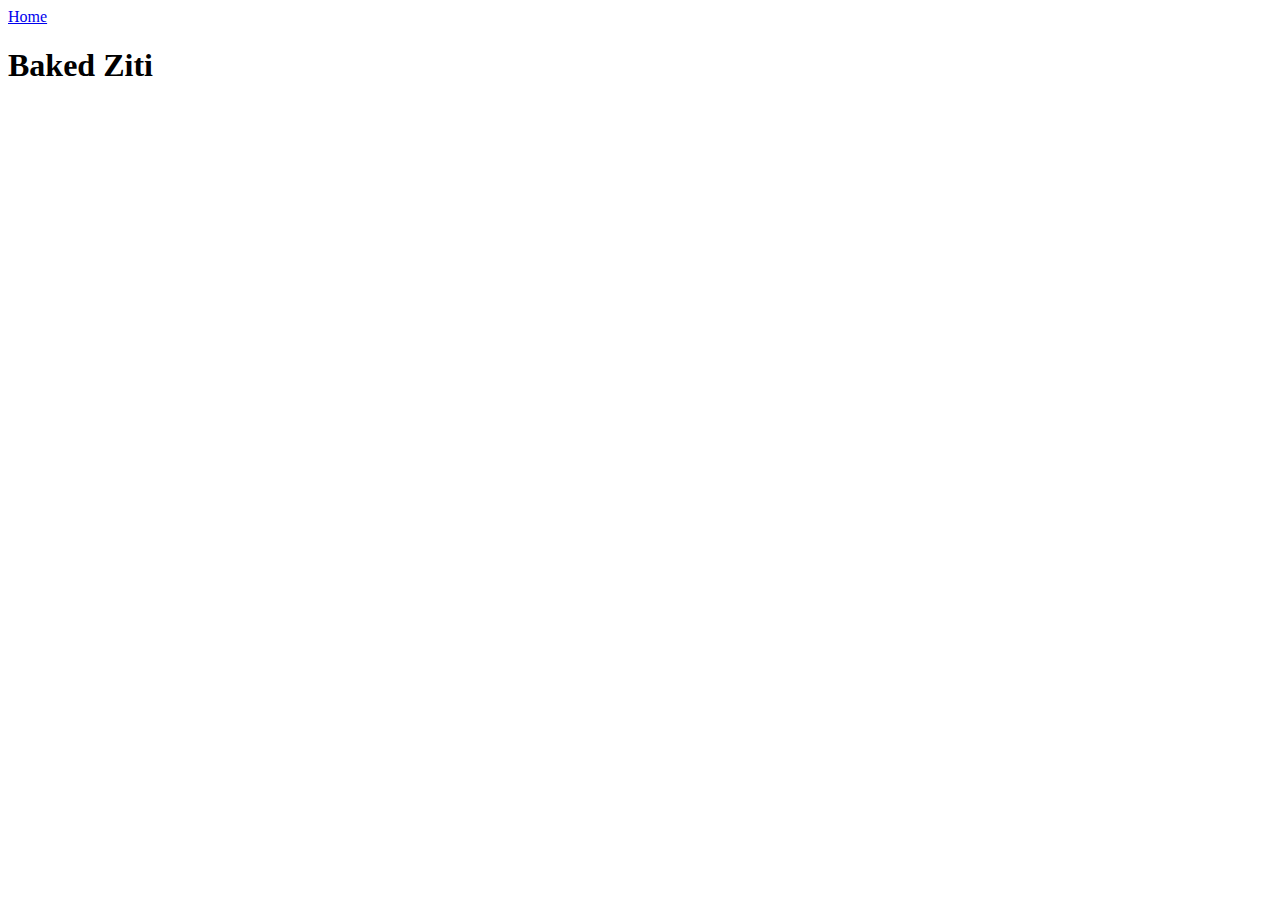
==== recipes/baked-ziti.html @ 4d726575 "Added recipes directory and baked-ziti.html Added html boilerplate to baked-ziti.html and linked it " ====
<!DOCTYPE html>
<html lang="en">
<head>
    <meta charset="UTF-8">
    <meta name="viewport" content="width=device-width, initial-scale=1.0">
    <title>Baked Ziti</title>
</head>
<body>
    <a href="../index.html">Home</a>
    <h1>Baked Ziti</h1>
</body>
</html>
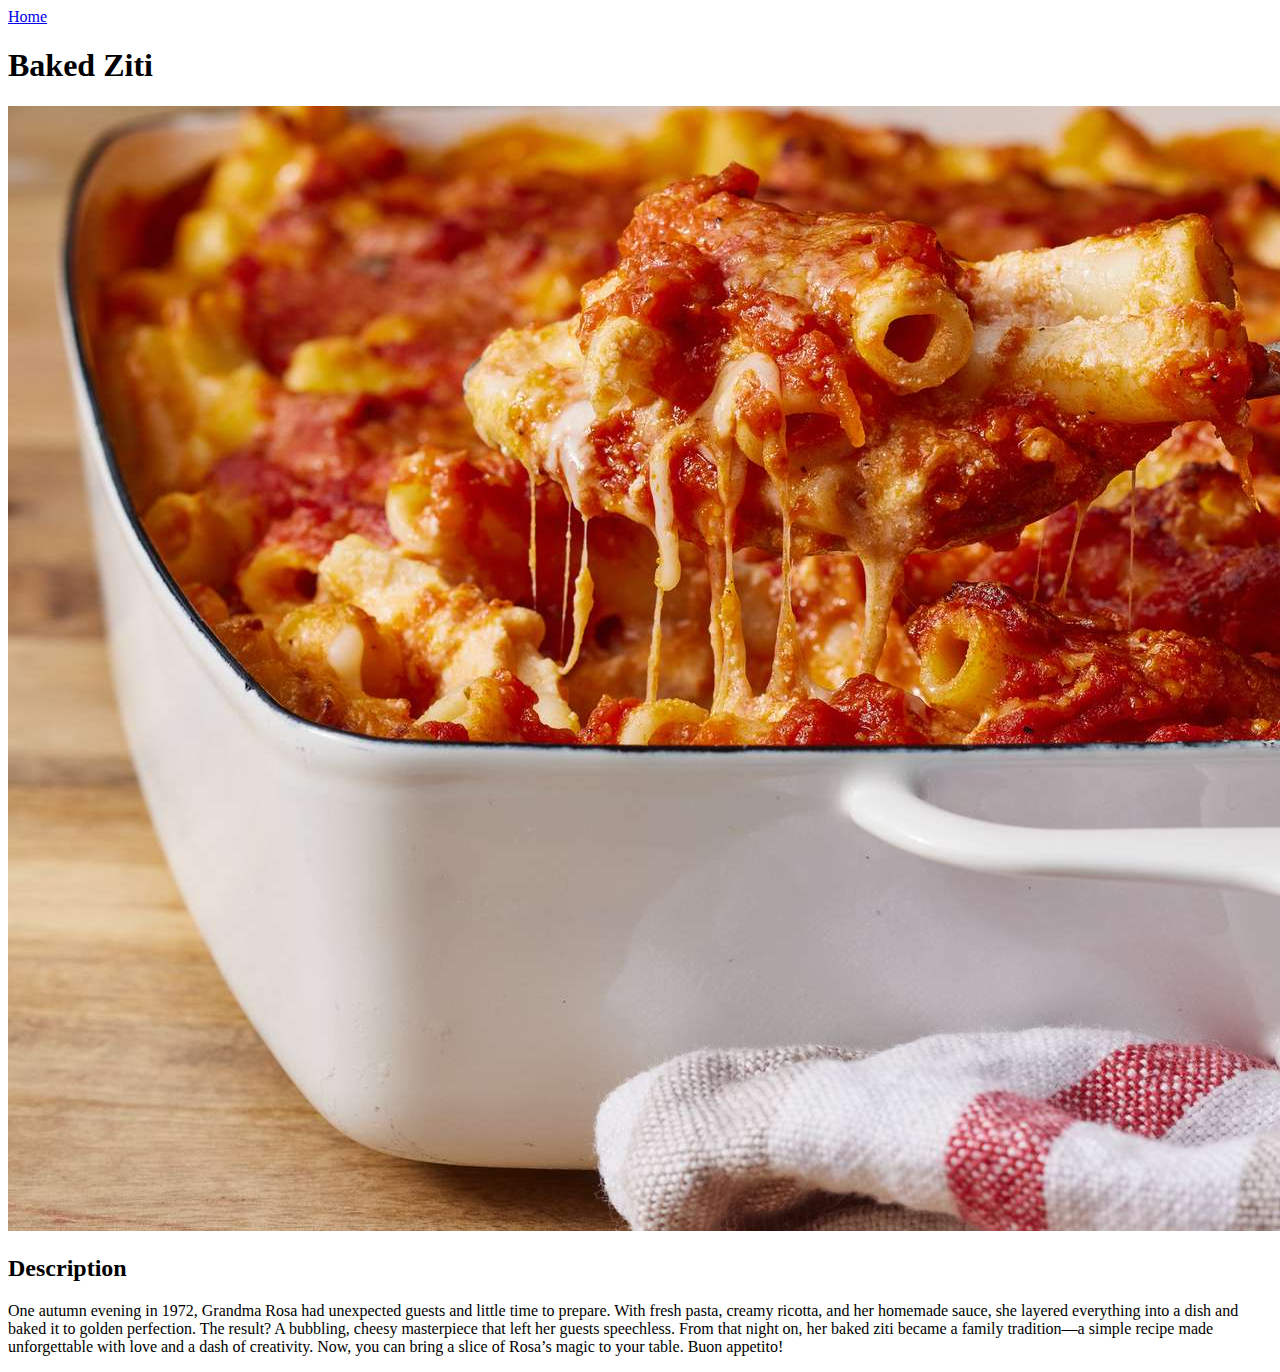
==== commit b35abe9e: "Add recipe-imgs directory and edit baked-ziti.html Added image and description to baked ziti page" ====
--- a/recipes/baked-ziti.html
+++ b/recipes/baked-ziti.html
@@ -8,5 +8,8 @@
 <body>
     <a href="../index.html">Home</a>
     <h1>Baked Ziti</h1>
+    <img src="../recipe-imgs/baked-ziti.jpg">
+    <h2>Description</h2>
+    <p>One autumn evening in 1972, Grandma Rosa had unexpected guests and little time to prepare. With fresh pasta, creamy ricotta, and her homemade sauce, she layered everything into a dish and baked it to golden perfection. The result? A bubbling, cheesy masterpiece that left her guests speechless. From that night on, her baked ziti became a family tradition—a simple recipe made unforgettable with love and a dash of creativity. Now, you can bring a slice of Rosa’s magic to your table. Buon appetito!</p>
 </body>
 </html>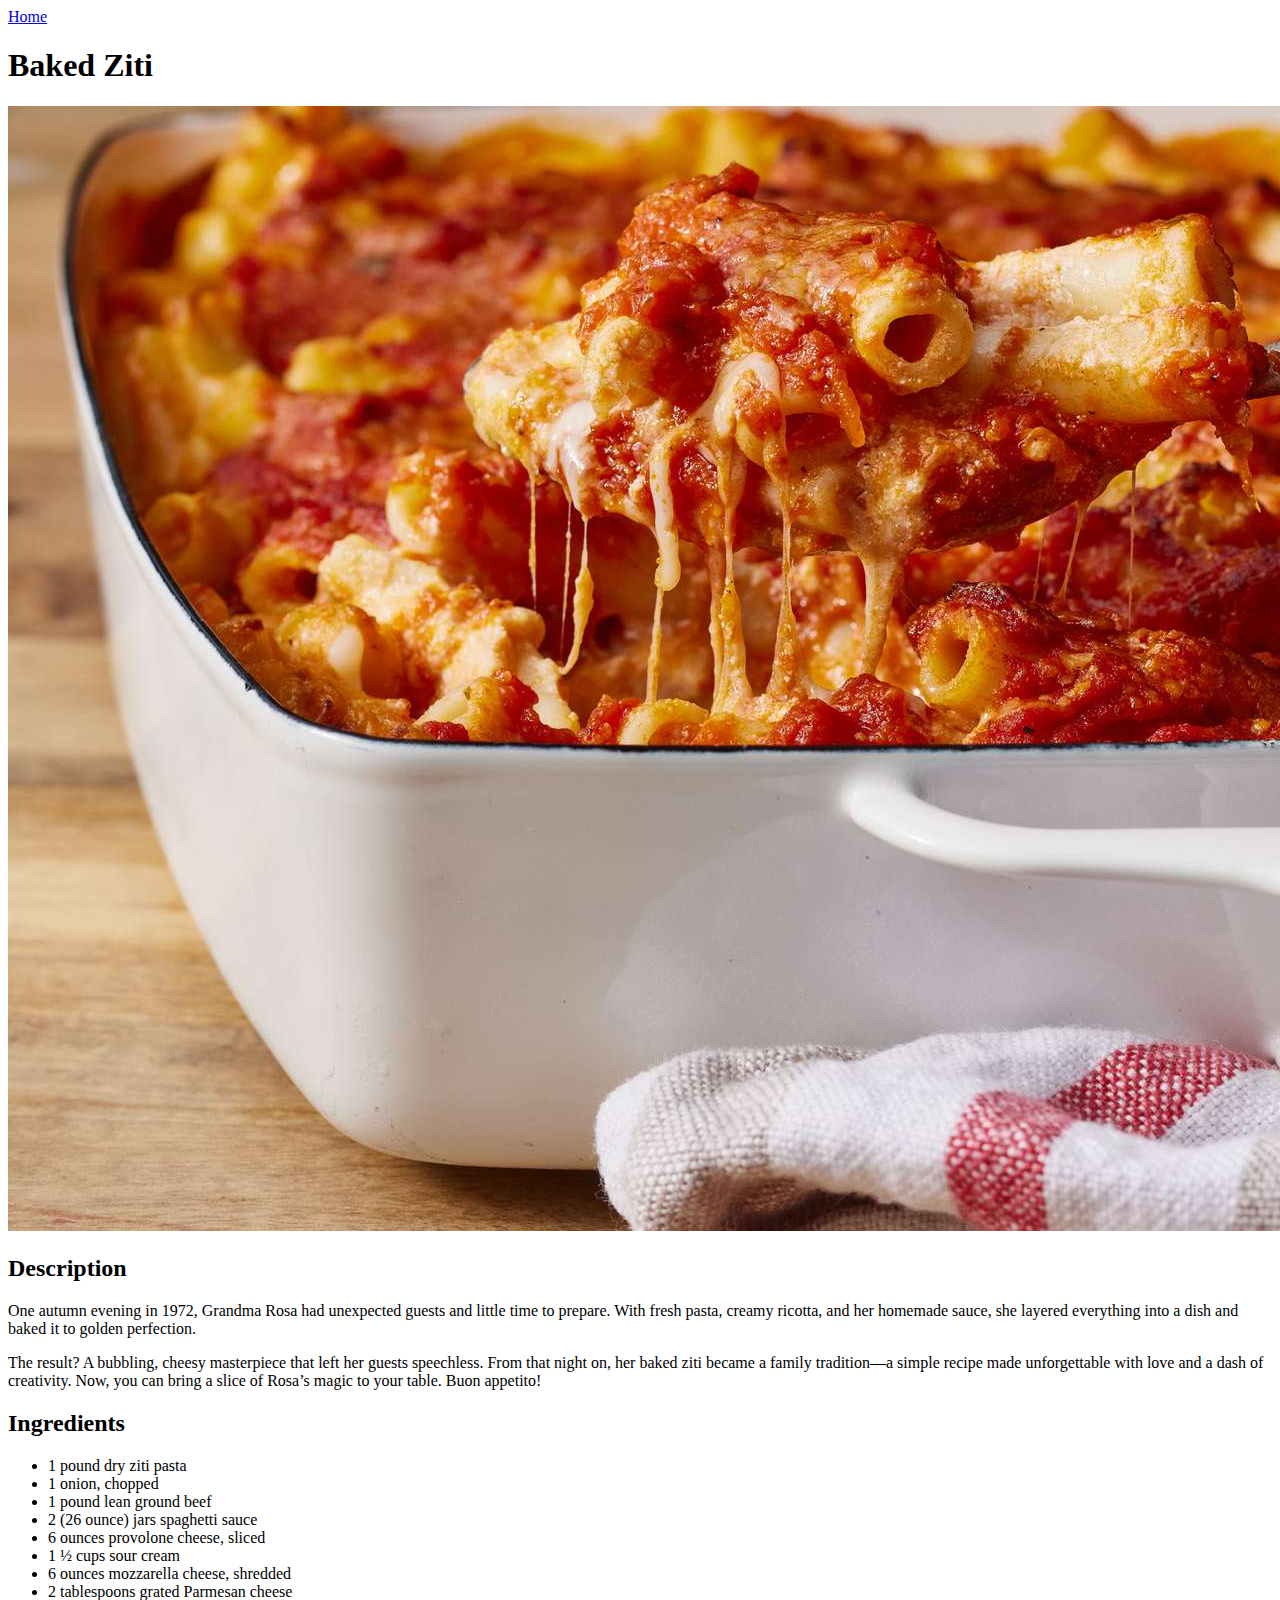
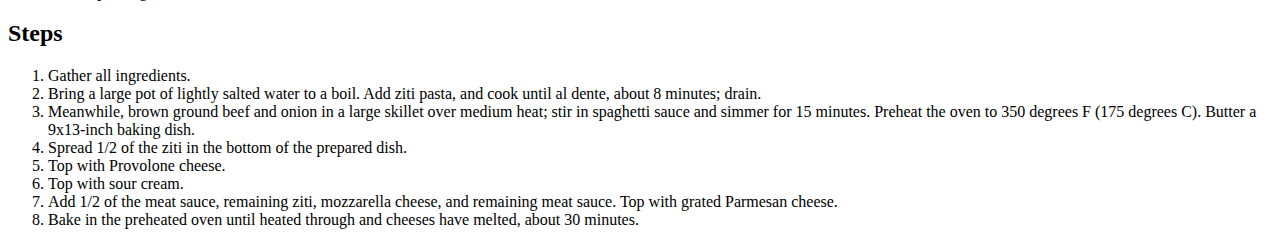
==== commit 0e9847ad: "Edit baked-ziti.html Added ingredients and steps lists" ====
--- a/recipes/baked-ziti.html
+++ b/recipes/baked-ziti.html
@@ -10,6 +10,29 @@
     <h1>Baked Ziti</h1>
     <img src="../recipe-imgs/baked-ziti.jpg">
     <h2>Description</h2>
-    <p>One autumn evening in 1972, Grandma Rosa had unexpected guests and little time to prepare. With fresh pasta, creamy ricotta, and her homemade sauce, she layered everything into a dish and baked it to golden perfection. The result? A bubbling, cheesy masterpiece that left her guests speechless. From that night on, her baked ziti became a family tradition—a simple recipe made unforgettable with love and a dash of creativity. Now, you can bring a slice of Rosa’s magic to your table. Buon appetito!</p>
+    <p>One autumn evening in 1972, Grandma Rosa had unexpected guests and little time to prepare. With fresh pasta, creamy ricotta, and her homemade sauce, she layered everything into a dish and baked it to golden perfection.</p>
+    <p>The result? A bubbling, cheesy masterpiece that left her guests speechless. From that night on, her baked ziti became a family tradition—a simple recipe made unforgettable with love and a dash of creativity. Now, you can bring a slice of Rosa’s magic to your table. Buon appetito!</p>
+    <h2>Ingredients</h2>
+    <ul>
+        <li>1 pound dry ziti pasta</li>
+        <li>1 onion, chopped</li>
+        <li>1 pound lean ground beef</li>
+        <li>2 (26 ounce) jars spaghetti sauce</li>
+        <li>6 ounces provolone cheese, sliced</li>
+        <li>1 ½ cups sour cream</li>
+        <li>6 ounces mozzarella cheese, shredded</li>
+        <li>2 tablespoons grated Parmesan cheese</li>
+    </ul>
+    <h2>Steps</h2>
+    <ol>
+        <li>Gather all ingredients.</li>
+        <li>Bring a large pot of lightly salted water to a boil. Add ziti pasta, and cook until al dente, about 8 minutes; drain.</li>
+        <li>Meanwhile, brown ground beef and onion in a large skillet over medium heat; stir in spaghetti sauce and simmer for 15 minutes. Preheat the oven to 350 degrees F (175 degrees C). Butter a 9x13-inch baking dish.</li>
+        <li>Spread 1/2 of the ziti in the bottom of the prepared dish.</li>
+        <li>Top with Provolone cheese.</li>
+        <li>Top with sour cream.</li>
+        <li>Add 1/2 of the meat sauce, remaining ziti, mozzarella cheese, and remaining meat sauce. Top with grated Parmesan cheese.</li>
+        <li>Bake in the preheated oven until heated through and cheeses have melted, about 30 minutes.</li>
+    </ol>
 </body>
 </html>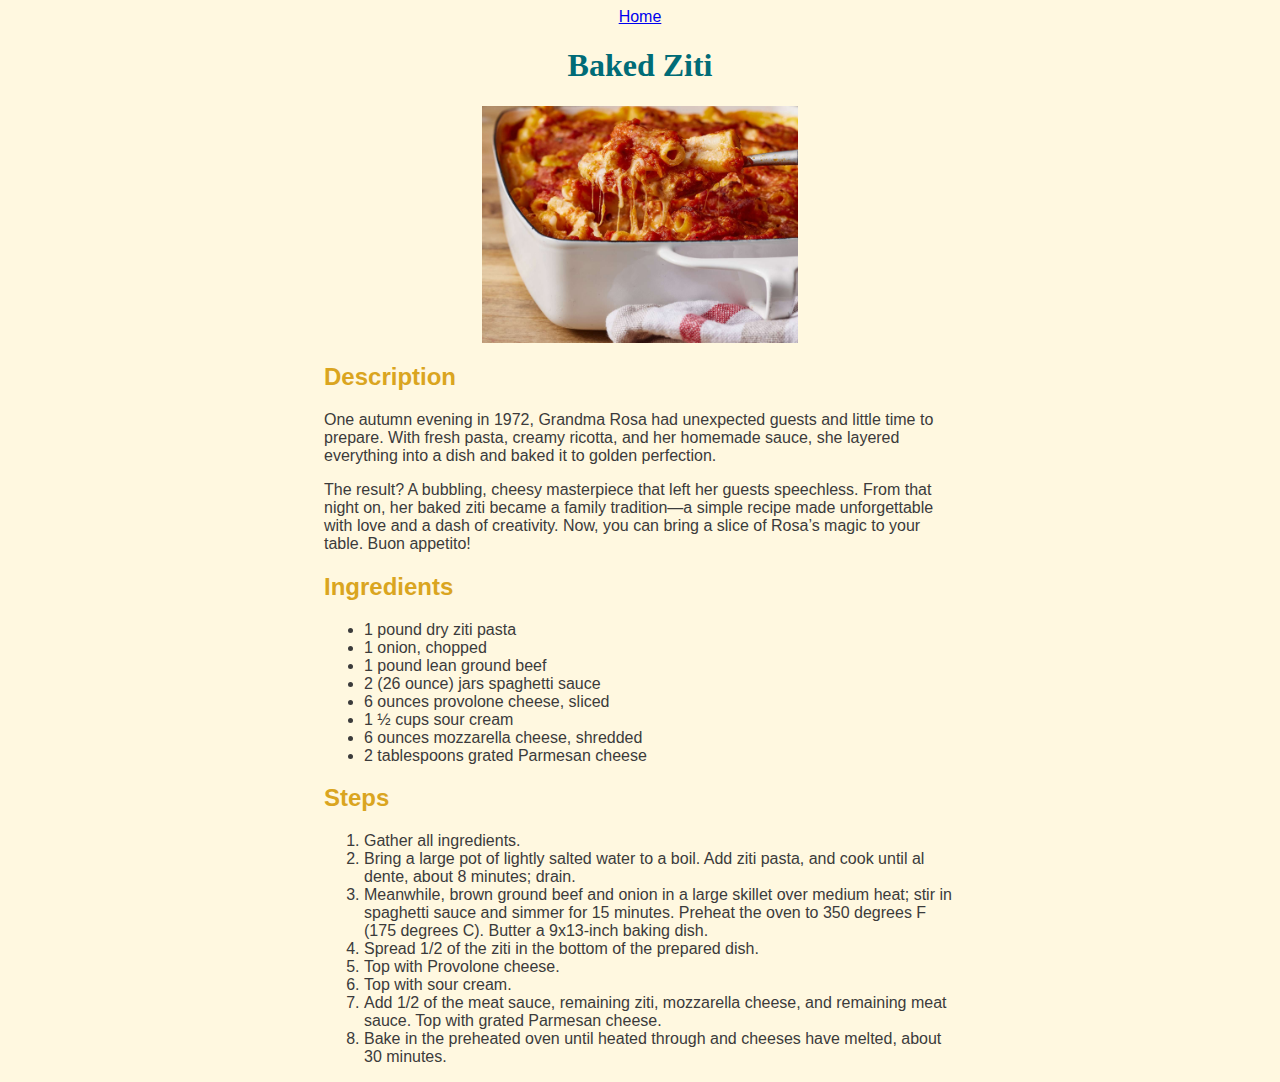
==== commit 3067df75: "Edit styles.css Added css for content" ====
--- a/recipes/baked-ziti.html
+++ b/recipes/baked-ziti.html
@@ -3,36 +3,47 @@
 <head>
     <meta charset="UTF-8">
     <meta name="viewport" content="width=device-width, initial-scale=1.0">
+    <link rel="stylesheet" href="../styles.css">
     <title>Baked Ziti</title>
 </head>
 <body>
-    <a href="../index.html">Home</a>
-    <h1>Baked Ziti</h1>
-    <img src="../recipe-imgs/baked-ziti.jpg">
-    <h2>Description</h2>
-    <p>One autumn evening in 1972, Grandma Rosa had unexpected guests and little time to prepare. With fresh pasta, creamy ricotta, and her homemade sauce, she layered everything into a dish and baked it to golden perfection.</p>
-    <p>The result? A bubbling, cheesy masterpiece that left her guests speechless. From that night on, her baked ziti became a family tradition—a simple recipe made unforgettable with love and a dash of creativity. Now, you can bring a slice of Rosa’s magic to your table. Buon appetito!</p>
-    <h2>Ingredients</h2>
-    <ul>
-        <li>1 pound dry ziti pasta</li>
-        <li>1 onion, chopped</li>
-        <li>1 pound lean ground beef</li>
-        <li>2 (26 ounce) jars spaghetti sauce</li>
-        <li>6 ounces provolone cheese, sliced</li>
-        <li>1 ½ cups sour cream</li>
-        <li>6 ounces mozzarella cheese, shredded</li>
-        <li>2 tablespoons grated Parmesan cheese</li>
-    </ul>
-    <h2>Steps</h2>
-    <ol>
-        <li>Gather all ingredients.</li>
-        <li>Bring a large pot of lightly salted water to a boil. Add ziti pasta, and cook until al dente, about 8 minutes; drain.</li>
-        <li>Meanwhile, brown ground beef and onion in a large skillet over medium heat; stir in spaghetti sauce and simmer for 15 minutes. Preheat the oven to 350 degrees F (175 degrees C). Butter a 9x13-inch baking dish.</li>
-        <li>Spread 1/2 of the ziti in the bottom of the prepared dish.</li>
-        <li>Top with Provolone cheese.</li>
-        <li>Top with sour cream.</li>
-        <li>Add 1/2 of the meat sauce, remaining ziti, mozzarella cheese, and remaining meat sauce. Top with grated Parmesan cheese.</li>
-        <li>Bake in the preheated oven until heated through and cheeses have melted, about 30 minutes.</li>
-    </ol>
+    <div class="nav">
+        <a href="../index.html">Home</a>
+    </div>
+    <h1 class="heading">Baked Ziti</h1>
+    <img class="center" src="../recipe-imgs/baked-ziti.jpg">
+    <div class="content">
+        <h2 class="sub-heading">Description</h2>
+        <div class="body-text">
+            <p>One autumn evening in 1972, Grandma Rosa had unexpected guests and little time to prepare. With fresh pasta, creamy ricotta, and her homemade sauce, she layered everything into a dish and baked it to golden perfection.</p>
+            <p>The result? A bubbling, cheesy masterpiece that left her guests speechless. From that night on, her baked ziti became a family tradition—a simple recipe made unforgettable with love and a dash of creativity. Now, you can bring a slice of Rosa’s magic to your table. Buon appetito!</p>
+        </div>       
+        <h2 class="sub-heading">Ingredients</h2>
+        <div class="body-text">
+            <ul>
+                <li>1 pound dry ziti pasta</li>
+                <li>1 onion, chopped</li>
+                <li>1 pound lean ground beef</li>
+                <li>2 (26 ounce) jars spaghetti sauce</li>
+                <li>6 ounces provolone cheese, sliced</li>
+                <li>1 ½ cups sour cream</li>
+                <li>6 ounces mozzarella cheese, shredded</li>
+                <li>2 tablespoons grated Parmesan cheese</li>
+            </ul>
+        </div>
+        <h2 class="sub-heading">Steps</h2>
+        <div class="body-text">
+            <ol>
+                <li>Gather all ingredients.</li>
+                <li>Bring a large pot of lightly salted water to a boil. Add ziti pasta, and cook until al dente, about 8 minutes; drain.</li>
+                <li>Meanwhile, brown ground beef and onion in a large skillet over medium heat; stir in spaghetti sauce and simmer for 15 minutes. Preheat the oven to 350 degrees F (175 degrees C). Butter a 9x13-inch baking dish.</li>
+                <li>Spread 1/2 of the ziti in the bottom of the prepared dish.</li>
+                <li>Top with Provolone cheese.</li>
+                <li>Top with sour cream.</li>
+                <li>Add 1/2 of the meat sauce, remaining ziti, mozzarella cheese, and remaining meat sauce. Top with grated Parmesan cheese.</li>
+                <li>Bake in the preheated oven until heated through and cheeses have melted, about 30 minutes.</li>
+            </ol>
+        </div>
+    </div>
 </body>
 </html>--- a/styles.css
+++ b/styles.css
@@ -0,0 +1,37 @@
+body {
+    background-color: #FFF8E0;
+}
+
+.nav {
+    text-align: center;
+    font-family: 'Helvetica', sans-serif;
+}
+
+.content {
+    margin: 0 auto;
+    width: 50%;
+    text-align: left;
+}
+
+.center {
+    display: block;
+    margin-left: auto;
+    margin-right: auto;
+    width: 25%;
+}
+
+.heading {
+    text-align: center;
+    color: #006C77;
+    font-family: 'Georgia', serif;
+}
+
+.sub-heading {
+    color: goldenrod;
+    font-family: 'Trebuchet MS', 'Lucida Sans Unicode', 'Lucida Grande', 'Lucida Sans', Arial, sans-serif;
+}
+
+.body-text {
+    color: #3b3b3b;
+    font-family: Arial, Helvetica, sans-serif;
+}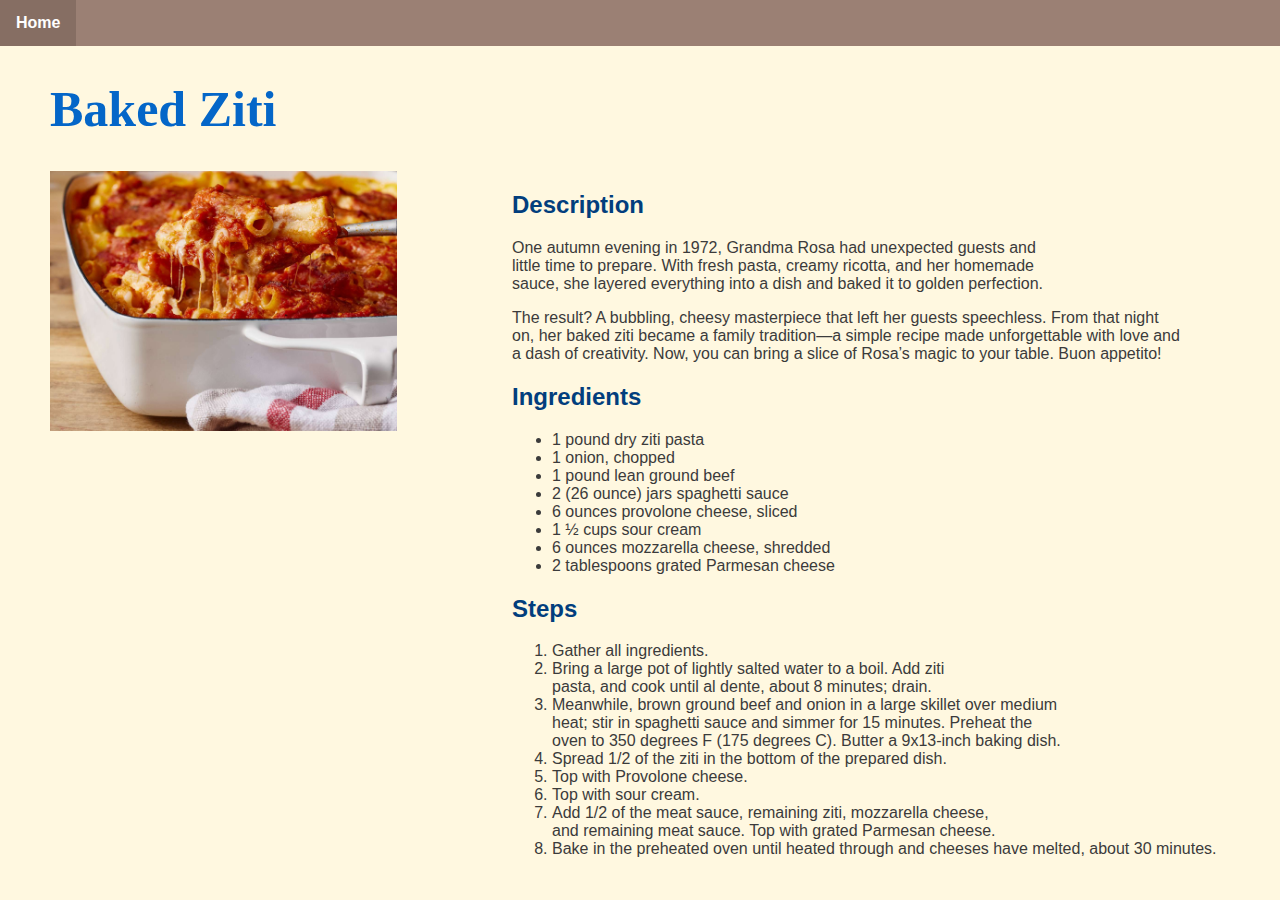
==== commit 1677d137: "Edit index.html, baked-ziti.html, and styles.css Updated layout and css styling" ====
--- a/recipes/baked-ziti.html
+++ b/recipes/baked-ziti.html
@@ -7,42 +7,46 @@
     <title>Baked Ziti</title>
 </head>
 <body>
-    <div class="nav">
-        <a href="../index.html">Home</a>
-    </div>
-    <h1 class="heading">Baked Ziti</h1>
-    <img class="center" src="../recipe-imgs/baked-ziti.jpg">
-    <div class="content">
-        <h2 class="sub-heading">Description</h2>
-        <div class="body-text">
-            <p>One autumn evening in 1972, Grandma Rosa had unexpected guests and little time to prepare. With fresh pasta, creamy ricotta, and her homemade sauce, she layered everything into a dish and baked it to golden perfection.</p>
-            <p>The result? A bubbling, cheesy masterpiece that left her guests speechless. From that night on, her baked ziti became a family tradition—a simple recipe made unforgettable with love and a dash of creativity. Now, you can bring a slice of Rosa’s magic to your table. Buon appetito!</p>
-        </div>       
-        <h2 class="sub-heading">Ingredients</h2>
-        <div class="body-text">
-            <ul>
-                <li>1 pound dry ziti pasta</li>
-                <li>1 onion, chopped</li>
-                <li>1 pound lean ground beef</li>
-                <li>2 (26 ounce) jars spaghetti sauce</li>
-                <li>6 ounces provolone cheese, sliced</li>
-                <li>1 ½ cups sour cream</li>
-                <li>6 ounces mozzarella cheese, shredded</li>
-                <li>2 tablespoons grated Parmesan cheese</li>
-            </ul>
+    <ul class="navbar horizontal">
+        <li class="nav-item"><a class="button horizontal" href="../index.html">Home</a></li>
+    </ul>
+    <h1 class="title left">Baked Ziti</h1>
+    <div class="row">
+        <div class="column left">
+            <img src="../recipe-imgs/baked-ziti.jpg">
         </div>
-        <h2 class="sub-heading">Steps</h2>
-        <div class="body-text">
-            <ol>
-                <li>Gather all ingredients.</li>
-                <li>Bring a large pot of lightly salted water to a boil. Add ziti pasta, and cook until al dente, about 8 minutes; drain.</li>
-                <li>Meanwhile, brown ground beef and onion in a large skillet over medium heat; stir in spaghetti sauce and simmer for 15 minutes. Preheat the oven to 350 degrees F (175 degrees C). Butter a 9x13-inch baking dish.</li>
-                <li>Spread 1/2 of the ziti in the bottom of the prepared dish.</li>
-                <li>Top with Provolone cheese.</li>
-                <li>Top with sour cream.</li>
-                <li>Add 1/2 of the meat sauce, remaining ziti, mozzarella cheese, and remaining meat sauce. Top with grated Parmesan cheese.</li>
-                <li>Bake in the preheated oven until heated through and cheeses have melted, about 30 minutes.</li>
-            </ol>
+        <div class="column right">
+            <h2 class="subtitle">Description</h2>
+            <div class="text">
+                <p>One autumn evening in 1972, Grandma Rosa had unexpected guests and little time to prepare. With fresh pasta, creamy ricotta, and her homemade sauce, she layered everything into a dish and baked it to golden perfection.</p>
+                <p>The result? A bubbling, cheesy masterpiece that left her guests speechless. From that night on, her baked ziti became a family tradition—a simple recipe made unforgettable with love and a dash of creativity. Now, you can bring a slice of Rosa’s magic to your table. Buon appetito!</p>
+            </div>
+            <h2 class="subtitle">Ingredients</h2>
+            <div class="text">
+                <ul>
+                    <li>1 pound dry ziti pasta</li>
+                    <li>1 onion, chopped</li>
+                    <li>1 pound lean ground beef</li>
+                    <li>2 (26 ounce) jars spaghetti sauce</li>
+                    <li>6 ounces provolone cheese, sliced</li>
+                    <li>1 ½ cups sour cream</li>
+                    <li>6 ounces mozzarella cheese, shredded</li>
+                    <li>2 tablespoons grated Parmesan cheese</li>
+                </ul>
+            </div>
+            <h2 class="subtitle">Steps</h2>
+            <div class="text">
+                <ol>
+                    <li>Gather all ingredients.</li>
+                    <li>Bring a large pot of lightly salted water to a boil. Add ziti pasta, and cook until al dente, about 8 minutes; drain.</li>
+                    <li>Meanwhile, brown ground beef and onion in a large skillet over medium heat; stir in spaghetti sauce and simmer for 15 minutes. Preheat the oven to 350 degrees F (175 degrees C). Butter a 9x13-inch baking dish.</li>
+                    <li>Spread 1/2 of the ziti in the bottom of the prepared dish.</li>
+                    <li>Top with Provolone cheese.</li>
+                    <li>Top with sour cream.</li>
+                    <li>Add 1/2 of the meat sauce, remaining ziti, mozzarella cheese, and remaining meat sauce. Top with grated Parmesan cheese.</li>
+                    <li>Bake in the preheated oven until heated through and cheeses have melted, about 30 minutes.</li>
+                </ol>
+            </div>
         </div>
     </div>
 </body>
--- a/styles.css
+++ b/styles.css
@@ -1,37 +1,96 @@
 body {
     background-color: #FFF8E0;
+    margin: 0;
 }
 
-.nav {
-    text-align: center;
-    font-family: 'Helvetica', sans-serif;
+img {
+    height: auto;
+    width: 75%;
 }
 
-.content {
-    margin: 0 auto;
-    width: 50%;
-    text-align: left;
+.navbar {
+    list-style-type: none;
+    margin: 0;
+    padding: 0;
 }
 
-.center {
-    display: block;
-    margin-left: auto;
-    margin-right: auto;
-    width: 25%;
+.navbar.vertical {
+    width: 200px;
 }
 
-.heading {
-    text-align: center;
-    color: #006C77;
-    font-family: 'Georgia', serif;
+.navbar.horizontal {
+    overflow: hidden;
+    background-color: #9B8074;
 }
 
-.sub-heading {
-    color: goldenrod;
-    font-family: 'Trebuchet MS', 'Lucida Sans Unicode', 'Lucida Grande', 'Lucida Sans', Arial, sans-serif;
+.nav-item {
+    float: left;
 }
 
-.body-text {
+.button {
+    display: block;
+    text-decoration: none;
+    font-family: Helvetica, sans-serif;
+    font-weight: bold;
+}
+
+.button.vertical {
+    padding: 8px 16px;
+    color: #34261E;
+    font-size: large;
+}
+
+.button.horizontal {
+    padding: 14px 16px;
+    color: #fff;
+    text-align: center;
+}
+
+.button:hover {
+    background-color: #866E63;
+}
+
+.button.vertical:hover {
+    color: #fff;
+}
+
+.column {
+    float: left;
+}
+
+.left {
+    box-sizing: border-box;
+    padding-left: 50px;
+    width: 40%;
+}
+
+.right {
+    box-sizing: border-box;
+    width: 60%;
+    text-wrap: balance;
+}
+
+.row:after {
+    content: "";
+    display: table;
+    clear: both;
+}
+
+.title {
+    color: #0466C8;
+    font-family: 'Big Caslon', serif;
+    font-size: 50px;
+}
+
+.subtitle,
+.text {
+    font-family: Helvetica, sans-serif;
+}
+
+.subtitle {
+    color: #023E7D;
+}
+
+.text {
     color: #3b3b3b;
-    font-family: Arial, Helvetica, sans-serif;
 }